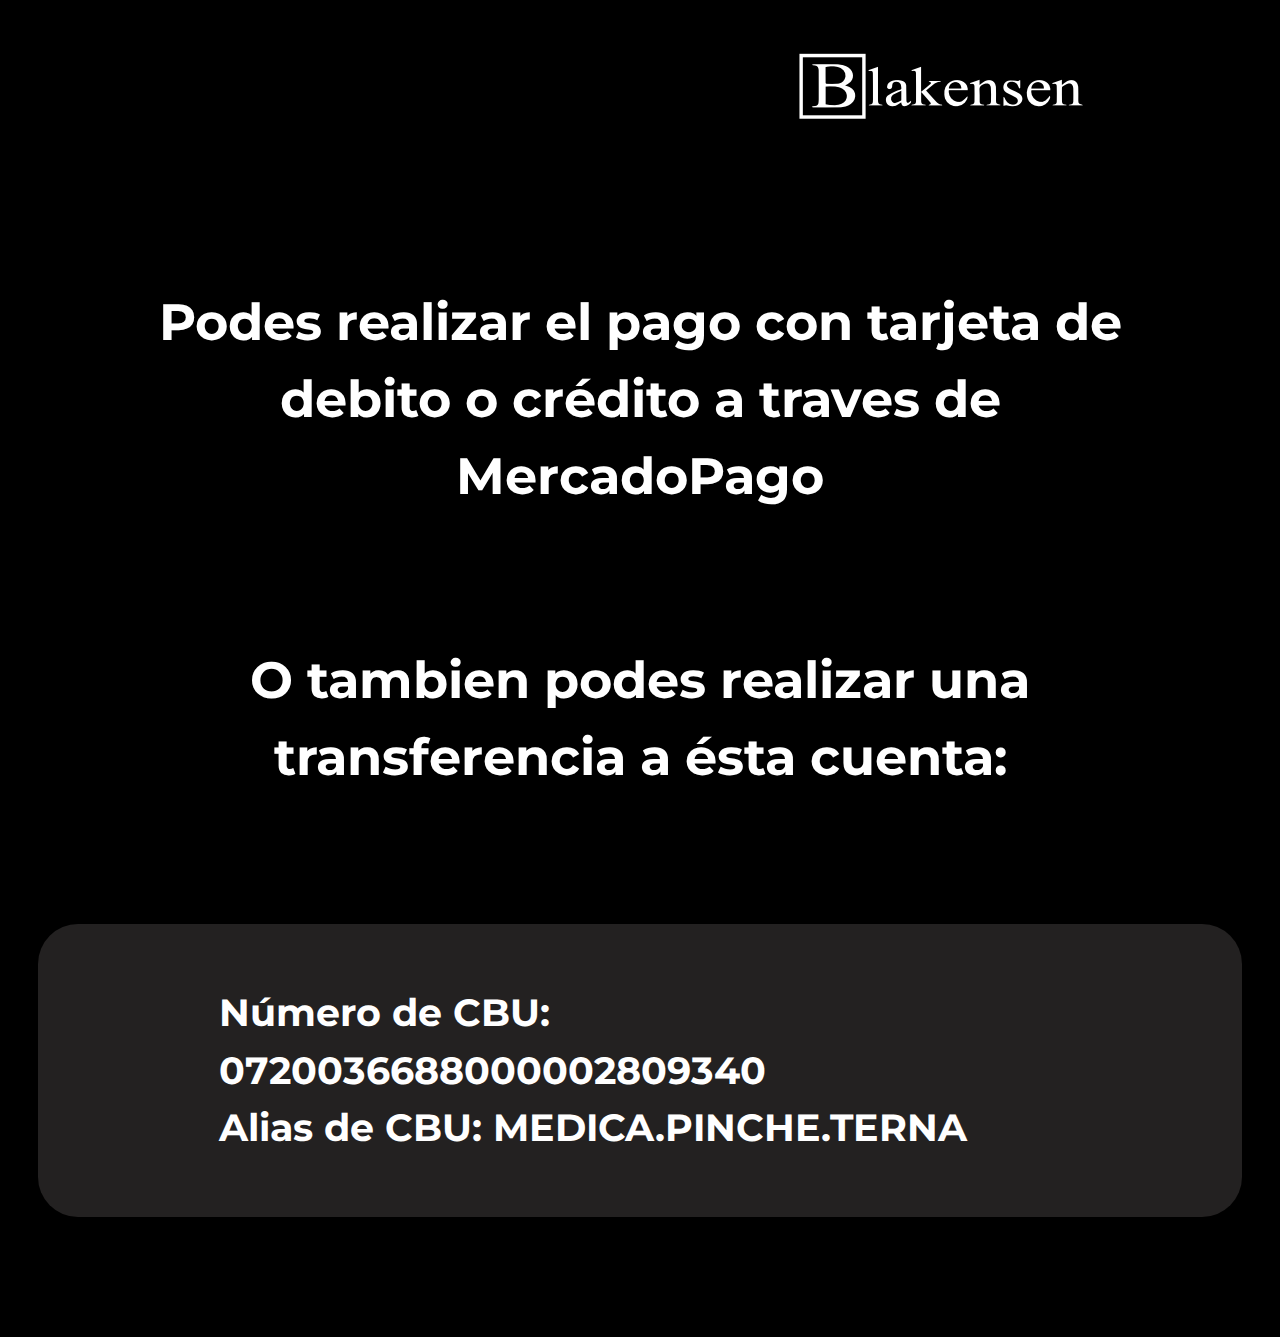
==== pasarela-pagos-argentina.html @ 7407e51f "Add files via upload" ====
<!DOCTYPE html>
<html lang="en">
<head>
    <meta charset="UTF-8">
    <meta http-equiv="X-UA-Compatible" content="IE=edge">
    <meta name="viewport" content="width=device-width, initial-scale=1.0">
    <link rel="preconnect" href="https://fonts.gstatic.com" crossorigin>
<link href="https://fonts.googleapis.com/css2?family=Montserrat:wght@500&family=Sniglet&display=swap" rel="stylesheet">
    <link rel="stylesheet" href="normalize.css" type="text/css">
    <link rel="stylesheet" href="pasarela-pagos-argentina.css" type="text/css">
    <title>Pasarela de pagos para Argentina</title>
</head>
<body class="body">
    <img src="p1blackensenWide.png" alt="" class="img1-blakensenWide pdf">
    <img src="p1blackensen.png" alt="" class="img1-blakensen pdf">
    <h1 class="h1">Podes realizar el pago con tarjeta de debito o crédito a traves de MercadoPago</h1>
    <div class="container-boton-mercadopago">
    <script class="boton-mercadopago" src="https://www.mercadopago.com.ar/integrations/v1/web-payment-checkout.js"
    data-preference-id="432811606-6cfafaa3-48f7-4c50-be3a-9ee70934ce6e" data-source="button">
    </script>
    </div>
    <h1 class="h1">O tambien podes realizar una transferencia a ésta cuenta:</h1>
    <div class="cuenta-container"><h2 class="h2-cuenta-container">
        Número de CBU: 0720036688000002809340 <br>
        Alias de CBU: MEDICA.PINCHE.TERNA
        </h2></div>
        <div data-mc-src="085f0c6f-43cc-42c2-a896-692442976fe8#instagram"></div>
        
        <script 
          src="https://cdn2.woxo.tech/a.js#641a77aa0a1605513ab1f222" 
          async data-usrc>
        </script>
</body>
</html>
---- pasarela-pagos-argentina.css ----
html { 
    overflow-x: hidden;
    line-height: 0;
    width: 100%;
  } 
  
  .body{
      background-color: black;
      overflow-x: hidden;
      width: 100%;
      margin-right: 0;
      line-height: 0;
      padding-left: 0;
  }
  .img1-blakensen{
    display: inline-block;
      width: 100%;
      height: auto;
  }
  .img1-blakensenWide{
    width: 100;
    height: auto;
    display: none;
    margin: 0;
  }
  .h1{
    color: #fff;
    line-height: 1.5;
    font-family:  'Montserrat', sans-serif ;
    font-size: 4vw;
    margin: 10%;
    text-align: center;
  }
  .container-boton-mercadopago{
    margin-left: 40%;
  }
  .cuenta-container{
    border-radius: 40px;
    background-color: #232121;
    margin: 3%;
  }
  .h2-cuenta-container{
    color: #fff;
    line-height: 1.5;
    font-family:  'Montserrat', sans-serif ;
    font-size: 3vw;
    margin: 10%;
    padding: 5%;
  }
  @media screen and (min-width: 800px){
    .img1-blakensenWide{
        display: inline-block;
    }
    .img1-blakensen{
        display: none;
    }
  }
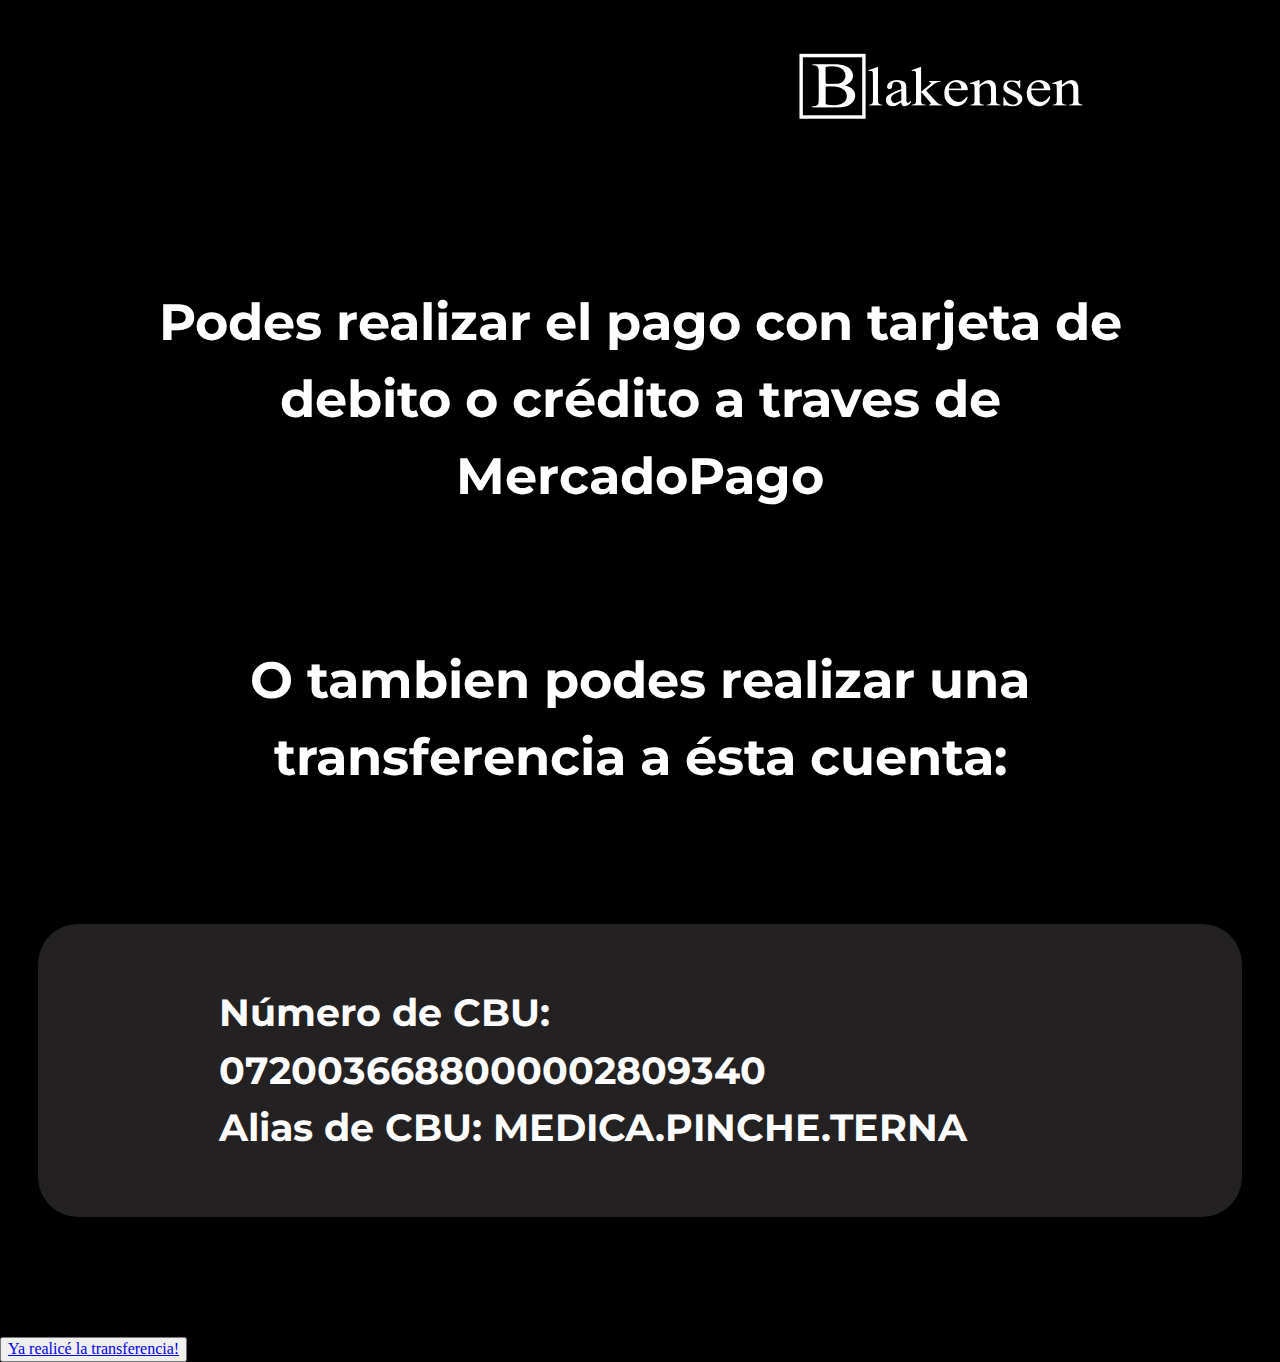
==== commit 7025e43b: "Update pasarela-pagos-argentina.html" ====
--- a/pasarela-pagos-argentina.html
+++ b/pasarela-pagos-argentina.html
@@ -24,6 +24,7 @@
         Número de CBU: 0720036688000002809340 <br>
         Alias de CBU: MEDICA.PINCHE.TERNA
         </h2></div>
+        <button class="boton-transferencia"><a class="enlace-boton-transferencia" href="agradecimiento.html">Ya realicé la transferencia!</a></button>
         <div data-mc-src="085f0c6f-43cc-42c2-a896-692442976fe8#instagram"></div>
         
         <script 
@@ -31,4 +32,4 @@
           async data-usrc>
         </script>
 </body>
-</html>+</html>
